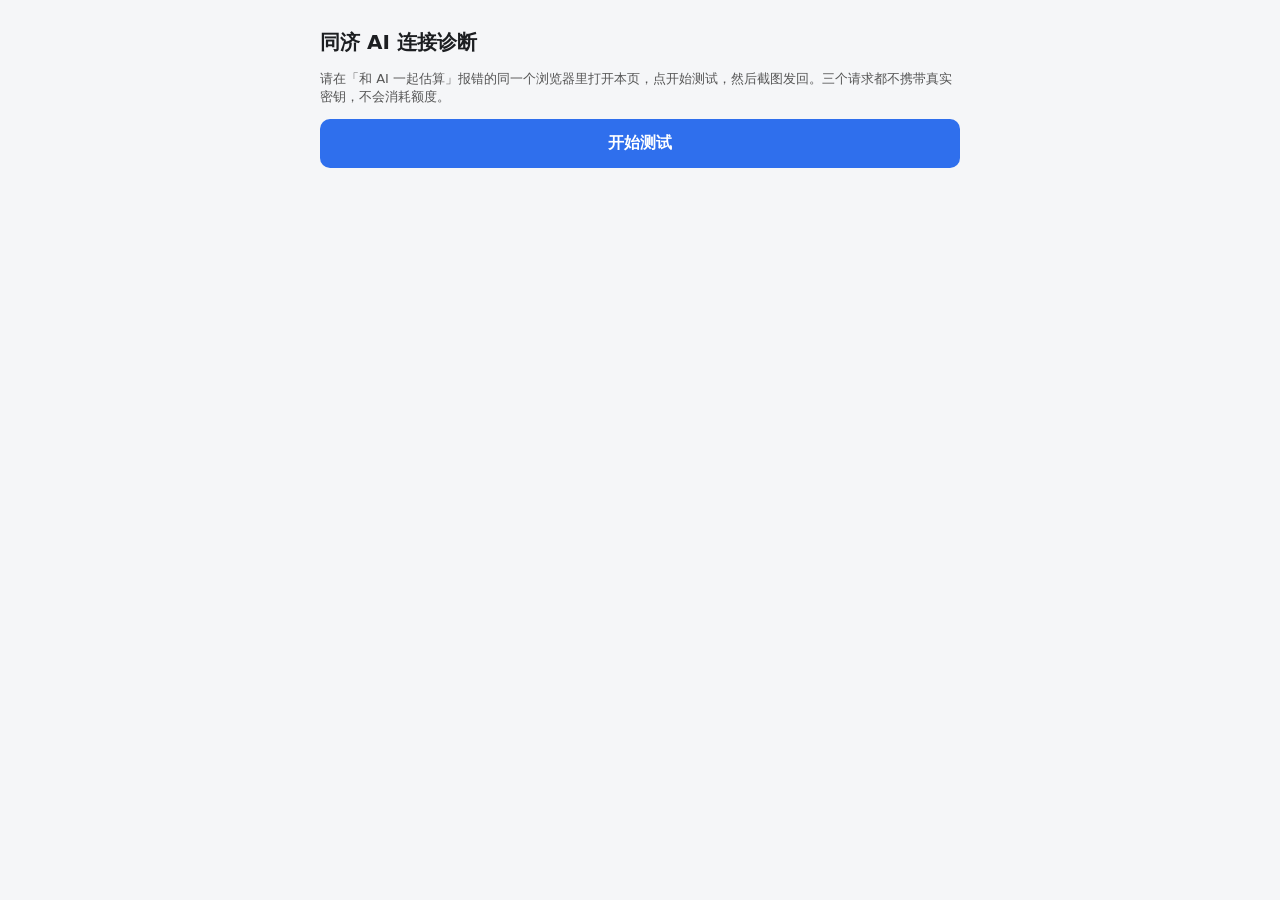
==== ai-net-test.html @ f4b4f641 "add same-origin AI connectivity diagnostic page" ====
<!doctype html>
<html lang="zh-CN">
<head>
<meta charset="utf-8">
<meta name="viewport" content="width=device-width,initial-scale=1">
<title>同济 AI 连接诊断</title>
<style>
body{font-family:system-ui,-apple-system,sans-serif;margin:0;padding:16px;background:#f5f6f8;color:#1c1e21;max-width:640px;margin:0 auto}
h1{font-size:20px}
p{font-size:13px;color:#555}
button{width:100%;padding:14px;font-size:16px;border:0;border-radius:10px;background:#2f6fed;color:#fff;font-weight:600}
ol{padding-left:18px}
li{background:#fff;border-radius:10px;padding:10px 12px;margin:10px 0;font-size:13px;line-height:1.5;word-break:break-all;box-shadow:0 1px 2px rgba(0,0,0,.06)}
.ok{color:#0a7d38;font-weight:700}
.bad{color:#c0392b;font-weight:700}
small{color:#777}
</style>
</head>
<body>
<h1>同济 AI 连接诊断</h1>
<p>请在「和 AI 一起估算」报错的同一个浏览器里打开本页，点开始测试，然后截图发回。三个请求都不携带真实密钥，不会消耗额度。</p>
<button id="go">开始测试</button>
<ol id="out"></ol>
<script>
const EP='https://agi.tongji.edu.cn/v1';
const out=document.getElementById('out');
function add(html){const li=document.createElement('li');li.innerHTML=html;out.appendChild(li);return li;}
function env(){
  let sw='无';
  if(navigator.serviceWorker&&navigator.serviceWorker.controller)sw='有（'+navigator.serviceWorker.controller.scriptURL+'）';
  add('<b>浏览器：</b>'+navigator.userAgent+'<br><b>Service Worker：</b>'+sw+'<br><b>页面来源：</b>'+location.origin);
}
async function test(name,path,opts){
  const li=add('<b>'+name+'：</b>进行中…');
  const t0=Date.now();
  try{
    const r=await fetch(EP+path,opts);
    const body=await r.text();
    li.innerHTML='<b>'+name+'：</b><span class="ok">请求完成</span> HTTP '+r.status+' · '+(Date.now()-t0)+'ms<br><small>'+body.slice(0,160).replace(/</g,'&lt;')+'</small>';
  }catch(e){
    li.innerHTML='<b>'+name+'：</b><span class="bad">fetch 失败</span> '+e.name+' · '+(Date.now()-t0)+'ms<br><small>'+String(e.message||e).slice(0,160)+'</small>';
  }
}
document.getElementById('go').addEventListener('click',()=>{
  out.innerHTML='';
  env();
  test('① GET /models（无密钥）','/models');
  test('② POST /chat/completions（无密钥）','/chat/completions',{method:'POST',headers:{'Content-Type':'application/json'},body:JSON.stringify({model:'GLM-5.3-Flash',messages:[{role:'user',content:'诊断测试'}]})});
  test('③ POST 带 Authorization 头（假密钥）','/chat/completions',{method:'POST',headers:{'Content-Type':'application/json',Authorization:'Bearer diag-test-invalid'},body:JSON.stringify({model:'GLM-5.3-Flash',messages:[{role:'user',content:'诊断测试'}]})});
});
</script>
</body>
</html>
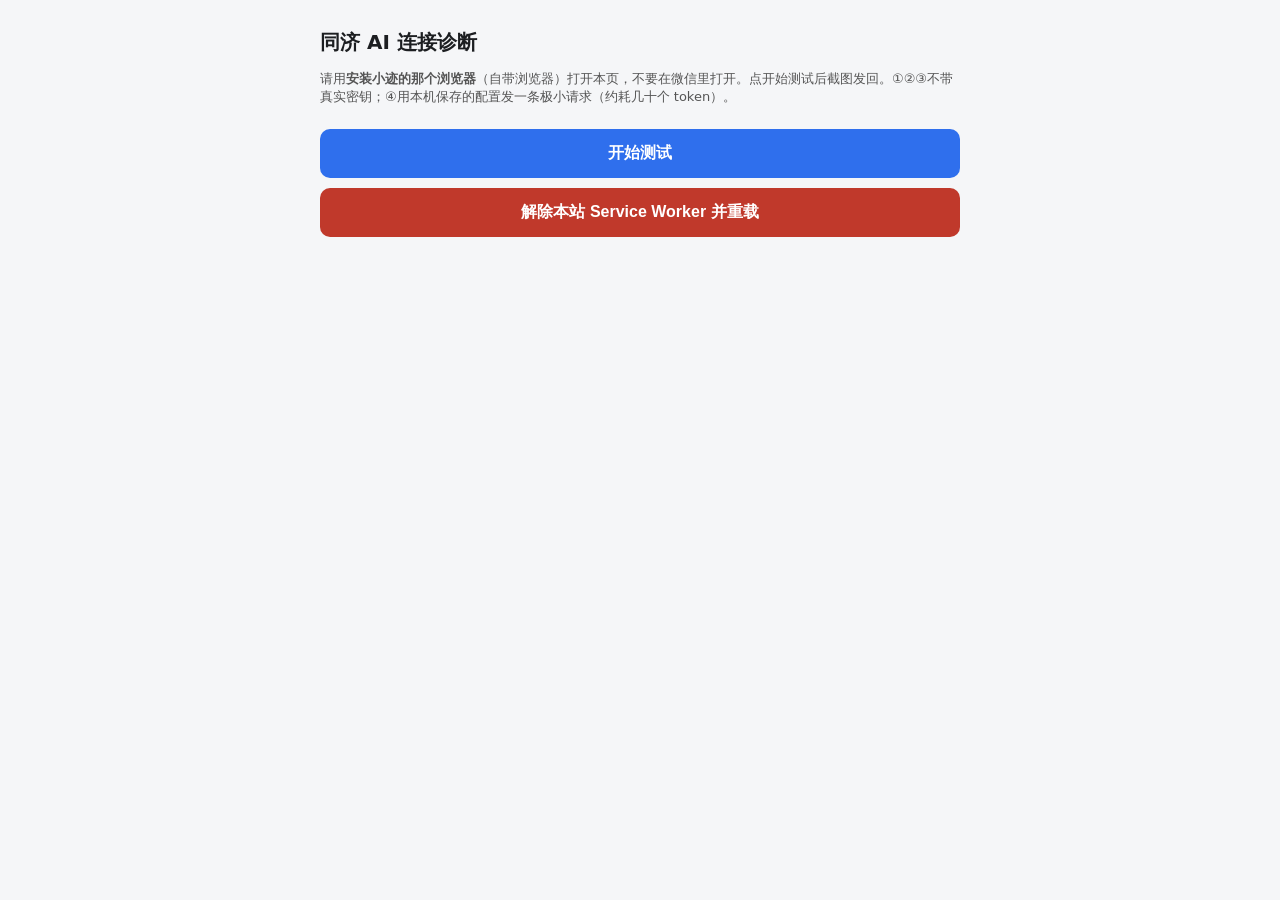
==== commit 388a6205: "diag: add real-config request test and SW unregister button" ====
--- a/ai-net-test.html
+++ b/ai-net-test.html
@@ -8,7 +8,8 @@
 body{font-family:system-ui,-apple-system,sans-serif;margin:0;padding:16px;background:#f5f6f8;color:#1c1e21;max-width:640px;margin:0 auto}
 h1{font-size:20px}
 p{font-size:13px;color:#555}
-button{width:100%;padding:14px;font-size:16px;border:0;border-radius:10px;background:#2f6fed;color:#fff;font-weight:600}
+button{width:100%;padding:14px;font-size:16px;border:0;border-radius:10px;background:#2f6fed;color:#fff;font-weight:600;margin-top:10px}
+button.warn{background:#c0392b}
 ol{padding-left:18px}
 li{background:#fff;border-radius:10px;padding:10px 12px;margin:10px 0;font-size:13px;line-height:1.5;word-break:break-all;box-shadow:0 1px 2px rgba(0,0,0,.06)}
 .ok{color:#0a7d38;font-weight:700}
@@ -18,17 +19,19 @@
 </head>
 <body>
 <h1>同济 AI 连接诊断</h1>
-<p>请在「和 AI 一起估算」报错的同一个浏览器里打开本页，点开始测试，然后截图发回。三个请求都不携带真实密钥，不会消耗额度。</p>
+<p>请用<strong>安装小迹的那个浏览器</strong>（自带浏览器）打开本页，不要在微信里打开。点开始测试后截图发回。①②③不带真实密钥；④用本机保存的配置发一条极小请求（约耗几十个 token）。</p>
 <button id="go">开始测试</button>
+<button id="unsw" class="warn">解除本站 Service Worker 并重载</button>
 <ol id="out"></ol>
 <script>
 const EP='https://agi.tongji.edu.cn/v1';
 const out=document.getElementById('out');
 function add(html){const li=document.createElement('li');li.innerHTML=html;out.appendChild(li);return li;}
+function esc(s){return String(s).slice(0,180).replace(/</g,'&lt;');}
 function env(){
   let sw='无';
   if(navigator.serviceWorker&&navigator.serviceWorker.controller)sw='有（'+navigator.serviceWorker.controller.scriptURL+'）';
-  add('<b>浏览器：</b>'+navigator.userAgent+'<br><b>Service Worker：</b>'+sw+'<br><b>页面来源：</b>'+location.origin);
+  add('<b>浏览器：</b>'+esc(navigator.userAgent)+'<br><b>Service Worker：</b>'+sw+'<br><b>页面来源：</b>'+location.origin);
 }
 async function test(name,path,opts){
   const li=add('<b>'+name+'：</b>进行中…');
@@ -36,9 +39,23 @@
   try{
     const r=await fetch(EP+path,opts);
     const body=await r.text();
-    li.innerHTML='<b>'+name+'：</b><span class="ok">请求完成</span> HTTP '+r.status+' · '+(Date.now()-t0)+'ms<br><small>'+body.slice(0,160).replace(/</g,'&lt;')+'</small>';
+    li.innerHTML='<b>'+name+'：</b><span class="ok">请求完成</span> HTTP '+r.status+' · '+(Date.now()-t0)+'ms<br><small>'+esc(body)+'</small>';
   }catch(e){
-    li.innerHTML='<b>'+name+'：</b><span class="bad">fetch 失败</span> '+e.name+' · '+(Date.now()-t0)+'ms<br><small>'+String(e.message||e).slice(0,160)+'</small>';
+    li.innerHTML='<b>'+name+'：</b><span class="bad">fetch 失败</span> '+e.name+' · '+(Date.now()-t0)+'ms<br><small>'+esc(e.message||e)+'</small>';
+  }
+}
+async function testReal(){
+  const li=add('<b>④ 用本机配置真实请求：</b>进行中…');
+  let cfg=null;
+  try{cfg=JSON.parse(localStorage.getItem('xiaojii.aiDirectConfig')||'null');}catch{}
+  if(!cfg||!cfg.endpoint||!cfg.apiKey){li.innerHTML='<b>④ 用本机配置真实请求：</b><span class="bad">本机没有保存直连配置</span>（可能用的不是同一个浏览器，或配置存在别处）';return;}
+  const t0=Date.now();
+  try{
+    const r=await fetch(cfg.endpoint.replace(/\/$/,'')+'/chat/completions',{method:'POST',headers:{'Content-Type':'application/json',Authorization:'Bearer '+cfg.apiKey},body:JSON.stringify({model:cfg.model,messages:[{role:'user',content:'请只回复两个字：正常'}],stream:false,max_tokens:16})});
+    const body=await r.text();
+    li.innerHTML='<b>④ 用本机配置真实请求：</b><span class="ok">请求完成</span> HTTP '+r.status+' · '+(Date.now()-t0)+'ms · 模型 '+esc(cfg.model)+'<br><small>'+esc(body)+'</small>';
+  }catch(e){
+    li.innerHTML='<b>④ 用本机配置真实请求：</b><span class="bad">fetch 失败</span> '+e.name+' · '+(Date.now()-t0)+'ms<br><small>'+esc(e.message||e)+'</small>';
   }
 }
 document.getElementById('go').addEventListener('click',()=>{
@@ -47,6 +64,11 @@
   test('① GET /models（无密钥）','/models');
   test('② POST /chat/completions（无密钥）','/chat/completions',{method:'POST',headers:{'Content-Type':'application/json'},body:JSON.stringify({model:'GLM-5.3-Flash',messages:[{role:'user',content:'诊断测试'}]})});
   test('③ POST 带 Authorization 头（假密钥）','/chat/completions',{method:'POST',headers:{'Content-Type':'application/json',Authorization:'Bearer diag-test-invalid'},body:JSON.stringify({model:'GLM-5.3-Flash',messages:[{role:'user',content:'诊断测试'}]})});
+  void testReal();
+});
+document.getElementById('unsw').addEventListener('click',()=>{
+  if(!navigator.serviceWorker){alert('此浏览器不支持 Service Worker');return;}
+  navigator.serviceWorker.getRegistrations().then(rs=>Promise.all(rs.map(r=>r.unregister()))).then(n=>{alert('已解除 '+n+' 个 Service Worker，页面将重载');location.reload();}).catch(e=>alert('解除失败：'+e));
 });
 </script>
 </body>
